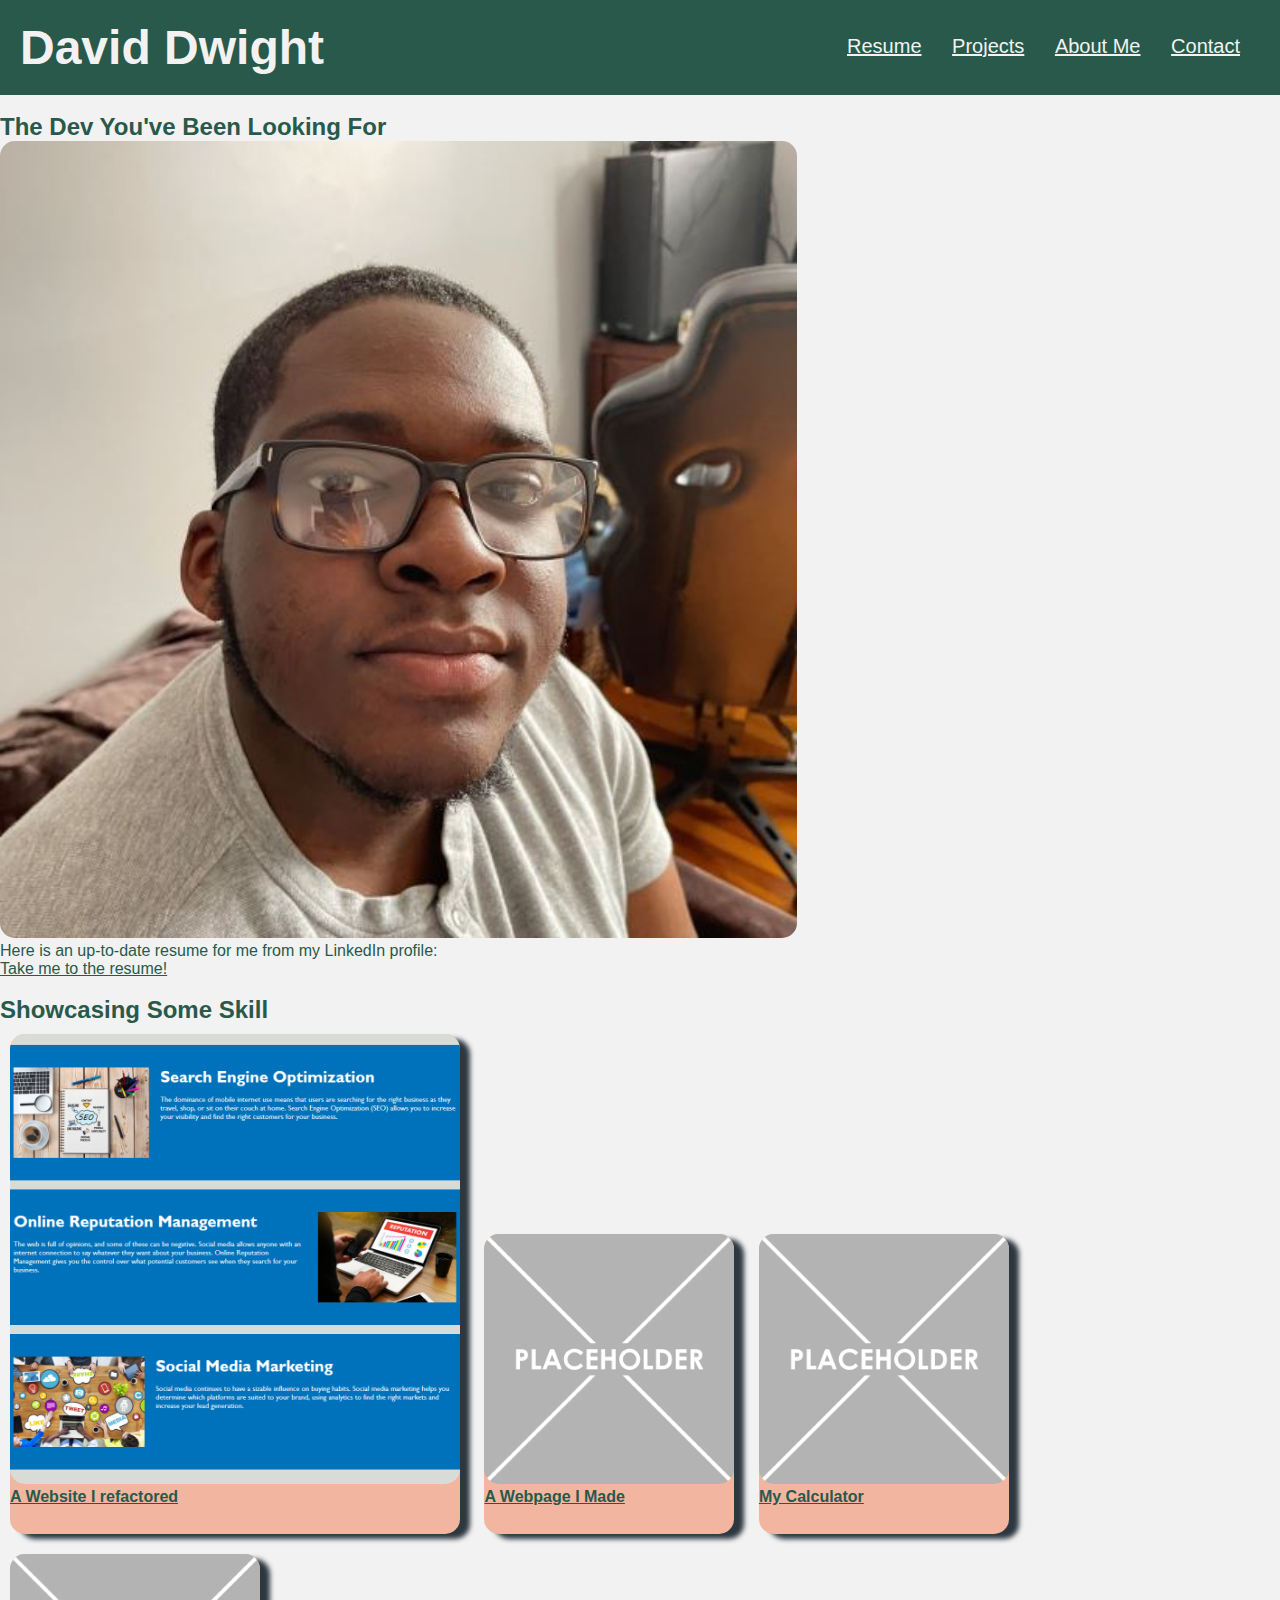
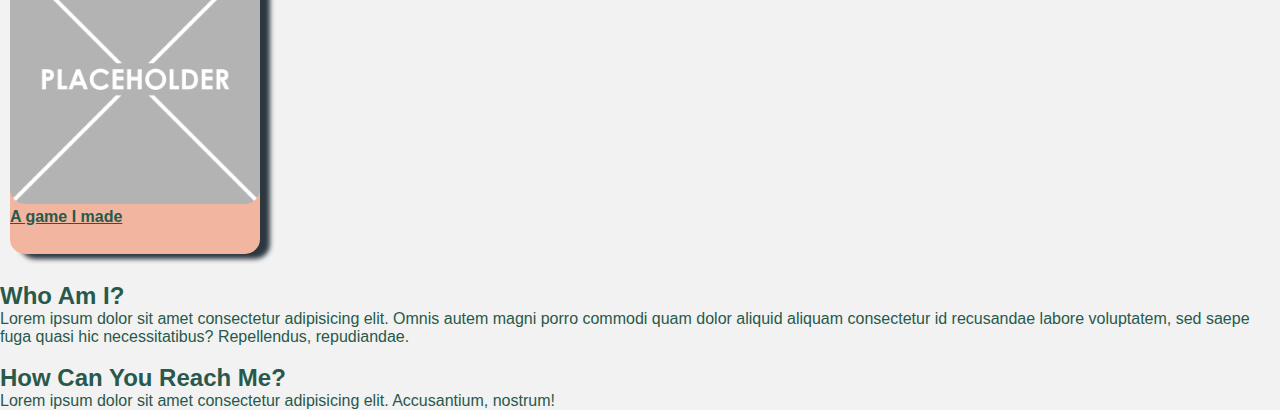
==== index.html @ 9fd12613 "First Commit. includes the initial portfolio website. Expect updates regularly" ====
<!DOCTYPE html>
<html lang="en">
<head>
    <meta charset="UTF-8">
    <meta http-equiv="X-UA-Compatible" content="IE=edge">
    <meta name="viewport" content="width=device-width, initial-scale=1.0">
    <title>David Dwight Portfolio</title>
    <link rel="shortcut icon" type="image/jpg" 
    href="assets/images/Dave-icon.jpg"/>
    <link rel="stylesheet" type="text/css" href="index-style.css"/>
</head>
<body>
    <header>
        <h1>David Dwight</h1>
        <nav>
            <ul class="links">
                <li>
                    <a href="https://my.indeed.com/p/davidd-bp3gw3y" target="_blank">Resume</a>
                </li>
                <li>
                    <a href="#examples">Projects</a>
                </li>
                <li>
                    <a href="#about">About Me</a>
                </li>
                <li>
                    <a href="#contact">Contact</a>
                </li>
            </ul>
        </nav>
    </header>
    <br>
    <aside id="resume">
        <h2>The Dev You've Been Looking For</h2>
        <img src="assets/images/Dave-icon.jpg" alt="a_picture_of_David">
        <p>Here is an up-to-date resume for me from my LinkedIn profile:</p>
        <a href="https://my.indeed.com/p/davidd-bp3gw3y" target="_blank">Take me to the resume!</a>
    </aside>
    <br>
    <section id="examples">
        <h2>Showcasing Some Skill</h2>
        <!-- Eventually I'd like to have all the examples on their own pages and just link to them here -->
        <div class="pathway latest" id="refactor">
            <a href="https://wonderful-poincare-ac36b1.netlify.app/" target="_blank"><img src="assets/images/refactor-icon.png" alt="refactor_project_link"></a>
            <br>
            <a href="https://wonderful-poincare-ac36b1.netlify.app/" target="_blank">A Website I refactored</a>
        </div>
        <div class="pathway" id="jcole">
            <a href="jcole/JCole-website.html" target="_blank"><img src="assets/images/placeholder.png" alt="j.cole_website_link"></a>
            <br>
            <a href="jcole/JCole-website.html" target="_blank">A Webpage I Made</a>
        </div>
        <div class="pathway" id="calculator">
            <a href="calculator/calc.html" target="_blank"><img src="assets/images/placeholder.png" alt="calculator_link"></a>
            <br>
            <a href="calculator/calc.html" target="_blank">My Calculator</a>
        </div>
        <div class="pathway" id="tic-tac-toe">
            <a href="tic-tac-toe/ttt.html" target="_blank"><img src="assets/images/placeholder.png" alt="tic-tac-toe_link"></a>
            <br>
            <a href="tic-tac-toe/ttt.html" target="_blank">A game I made</a>
        </div>
    </section>
    <br>
    <article id="about">
        <h2>Who Am I?</h2>
        <p>
            Lorem ipsum dolor sit amet consectetur adipisicing elit. Omnis autem magni porro commodi quam dolor aliquid aliquam consectetur id recusandae labore voluptatem, sed saepe fuga quasi hic necessitatibus? Repellendus, repudiandae.
        </p>

    </article>
    <br>
    <section id="contact">
        <h2>How Can You Reach Me?</h2>
        <p>Lorem ipsum dolor sit amet consectetur adipisicing elit. Accusantium, nostrum!</p>


    </section>
    <script src="index-javascript.js"></script>
</body>
</html>
---- index-style.css ----
:root{
    --eggshell: #F2F2F2;
    --bluegreen: #28594B;
    --textblue: #2C3740;
    --pastel: #F2B6A0;
    --mossy: #297350;
}

* {
    font-family:-apple-system, BlinkMacSystemFont, 'Segoe UI', Roboto, Oxygen, Ubuntu, Cantarell, 'Open Sans', 'Helvetica Neue', sans-serif;
    padding: 0;
    margin: 0;
    box-sizing: border-box;
    color: var(--bluegreen);
}

body {
    background-color: var(--eggshell);
}

header {
    padding: 20px;
    background-color: var(--bluegreen);
}

header h1 {
    display: inline-block;
    font-size: 48px;
    color: var(--eggshell);
}

header nav {
    padding-top: 15px;
    margin-right: 20px;
    float: right;
    font-size: 20px;
}

header nav ul {
    list-style-type: none;
}

header nav ul li {
    display: inline-block;
    margin-left: 25px;
}

header nav ul li a {
    color:var(--eggshell);
}
.pathway {
    display: inline-block;
    border-radius: 15px;
    height:300px;
    background-color: var(--pastel);
    box-shadow: 10px 5px 5px var(--textblue);
    margin :10px; 
}

.latest {
   height: 500px;
   width: 450px; 
}


.pathway *{
    font-weight: bold;
}
.pathway img {
    border-radius: 15px;
    height: 250px;
}

.latest img{
    height: 450px;
}

#resume img{
    display:inline-block;
    width:797px;
    border-radius: 15px;
    /* margin: 5px solid var(--mossy); */
}


@media screen and (max-width: 797px) {
    
    header{
        height: 210px;
    }
    header h1{
        display: flex;
        justify-content: center;
    }
    header nav{
        float: left;
        padding: 5px 0 5px 35%;
    }
    
    header nav ul li{
        display: flex;
        justify-content: center;
    }
    #resume img {
    width:100%;
}
  }
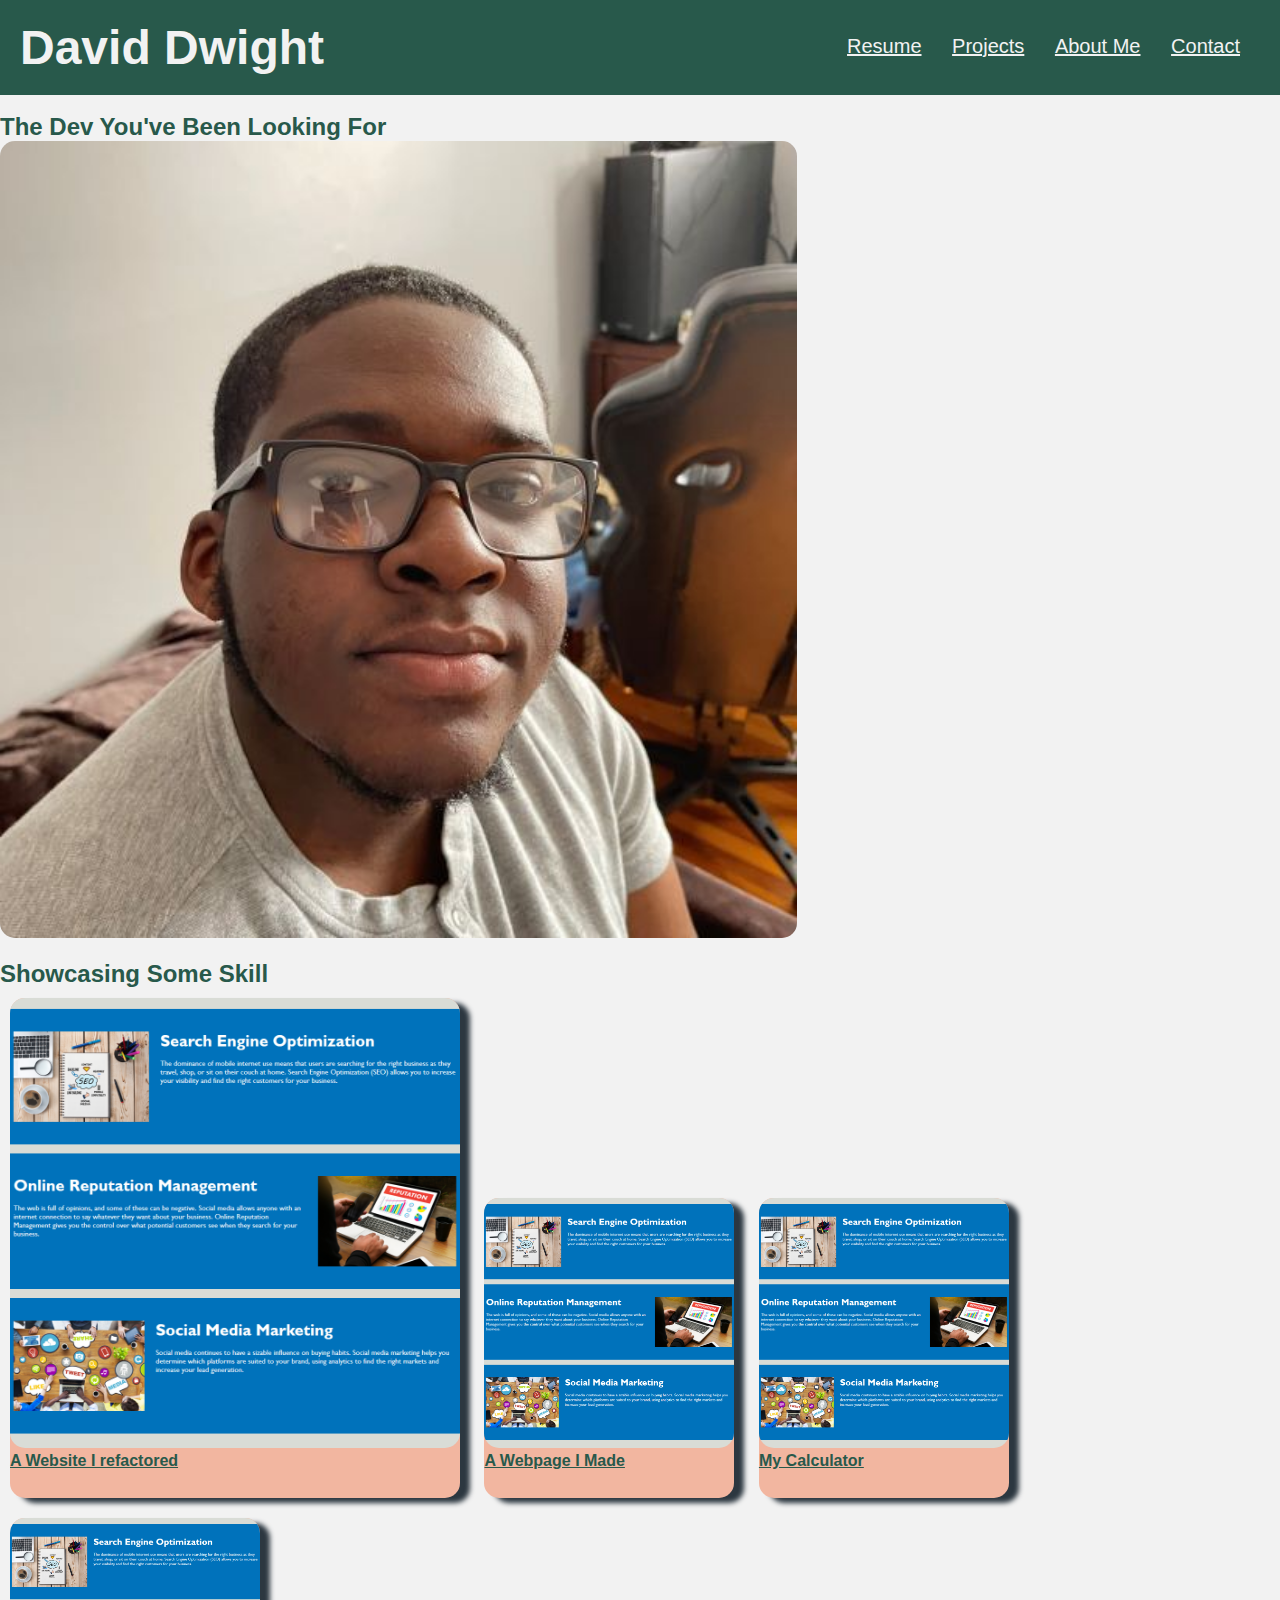
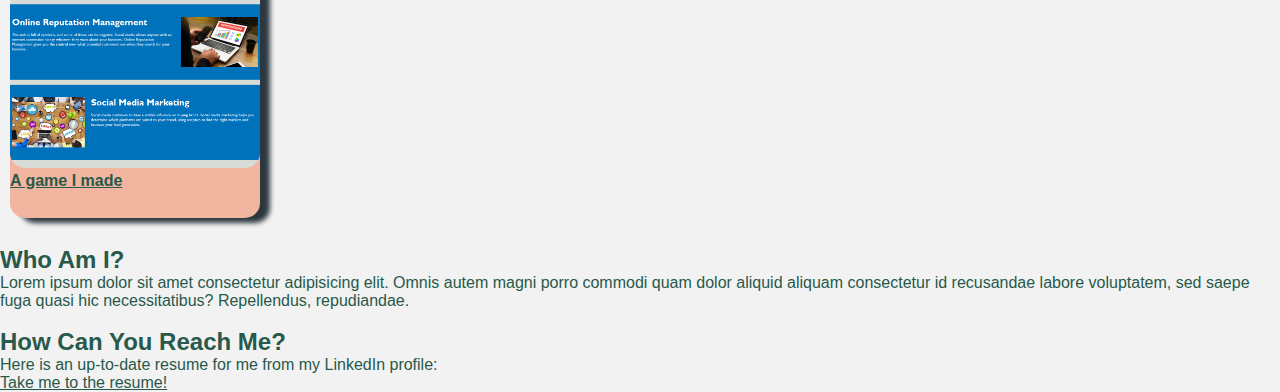
==== commit 14ef75f5: "swapped out the resume link to be in the Contact Me section. removed placeholder images for ones tha" ====
--- a/index.html
+++ b/index.html
@@ -33,8 +33,6 @@
     <aside id="resume">
         <h2>The Dev You've Been Looking For</h2>
         <img src="assets/images/Dave-icon.jpg" alt="a_picture_of_David">
-        <p>Here is an up-to-date resume for me from my LinkedIn profile:</p>
-        <a href="https://my.indeed.com/p/davidd-bp3gw3y" target="_blank">Take me to the resume!</a>
     </aside>
     <br>
     <section id="examples">
@@ -46,17 +44,17 @@
             <a href="https://wonderful-poincare-ac36b1.netlify.app/" target="_blank">A Website I refactored</a>
         </div>
         <div class="pathway" id="jcole">
-            <a href="jcole/JCole-website.html" target="_blank"><img src="assets/images/placeholder.png" alt="j.cole_website_link"></a>
+            <a href="jcole/JCole-website.html" target="_blank"><img src="assets/images/refactor-icon.png" alt="j.cole_website_link"></a>
             <br>
             <a href="jcole/JCole-website.html" target="_blank">A Webpage I Made</a>
         </div>
         <div class="pathway" id="calculator">
-            <a href="calculator/calc.html" target="_blank"><img src="assets/images/placeholder.png" alt="calculator_link"></a>
+            <a href="calculator/calc.html" target="_blank"><img src="assets/images/refactor-icon.png" alt="calculator_link"></a>
             <br>
             <a href="calculator/calc.html" target="_blank">My Calculator</a>
         </div>
         <div class="pathway" id="tic-tac-toe">
-            <a href="tic-tac-toe/ttt.html" target="_blank"><img src="assets/images/placeholder.png" alt="tic-tac-toe_link"></a>
+            <a href="tic-tac-toe/ttt.html" target="_blank"><img src="assets/images/refactor-icon.png" alt="tic-tac-toe_link"></a>
             <br>
             <a href="tic-tac-toe/ttt.html" target="_blank">A game I made</a>
         </div>
@@ -72,7 +70,8 @@
     <br>
     <section id="contact">
         <h2>How Can You Reach Me?</h2>
-        <p>Lorem ipsum dolor sit amet consectetur adipisicing elit. Accusantium, nostrum!</p>
+        <p>Here is an up-to-date resume for me from my LinkedIn profile:</p>
+        <a href="https://my.indeed.com/p/davidd-bp3gw3y" target="_blank">Take me to the resume!</a>
 
 
     </section>
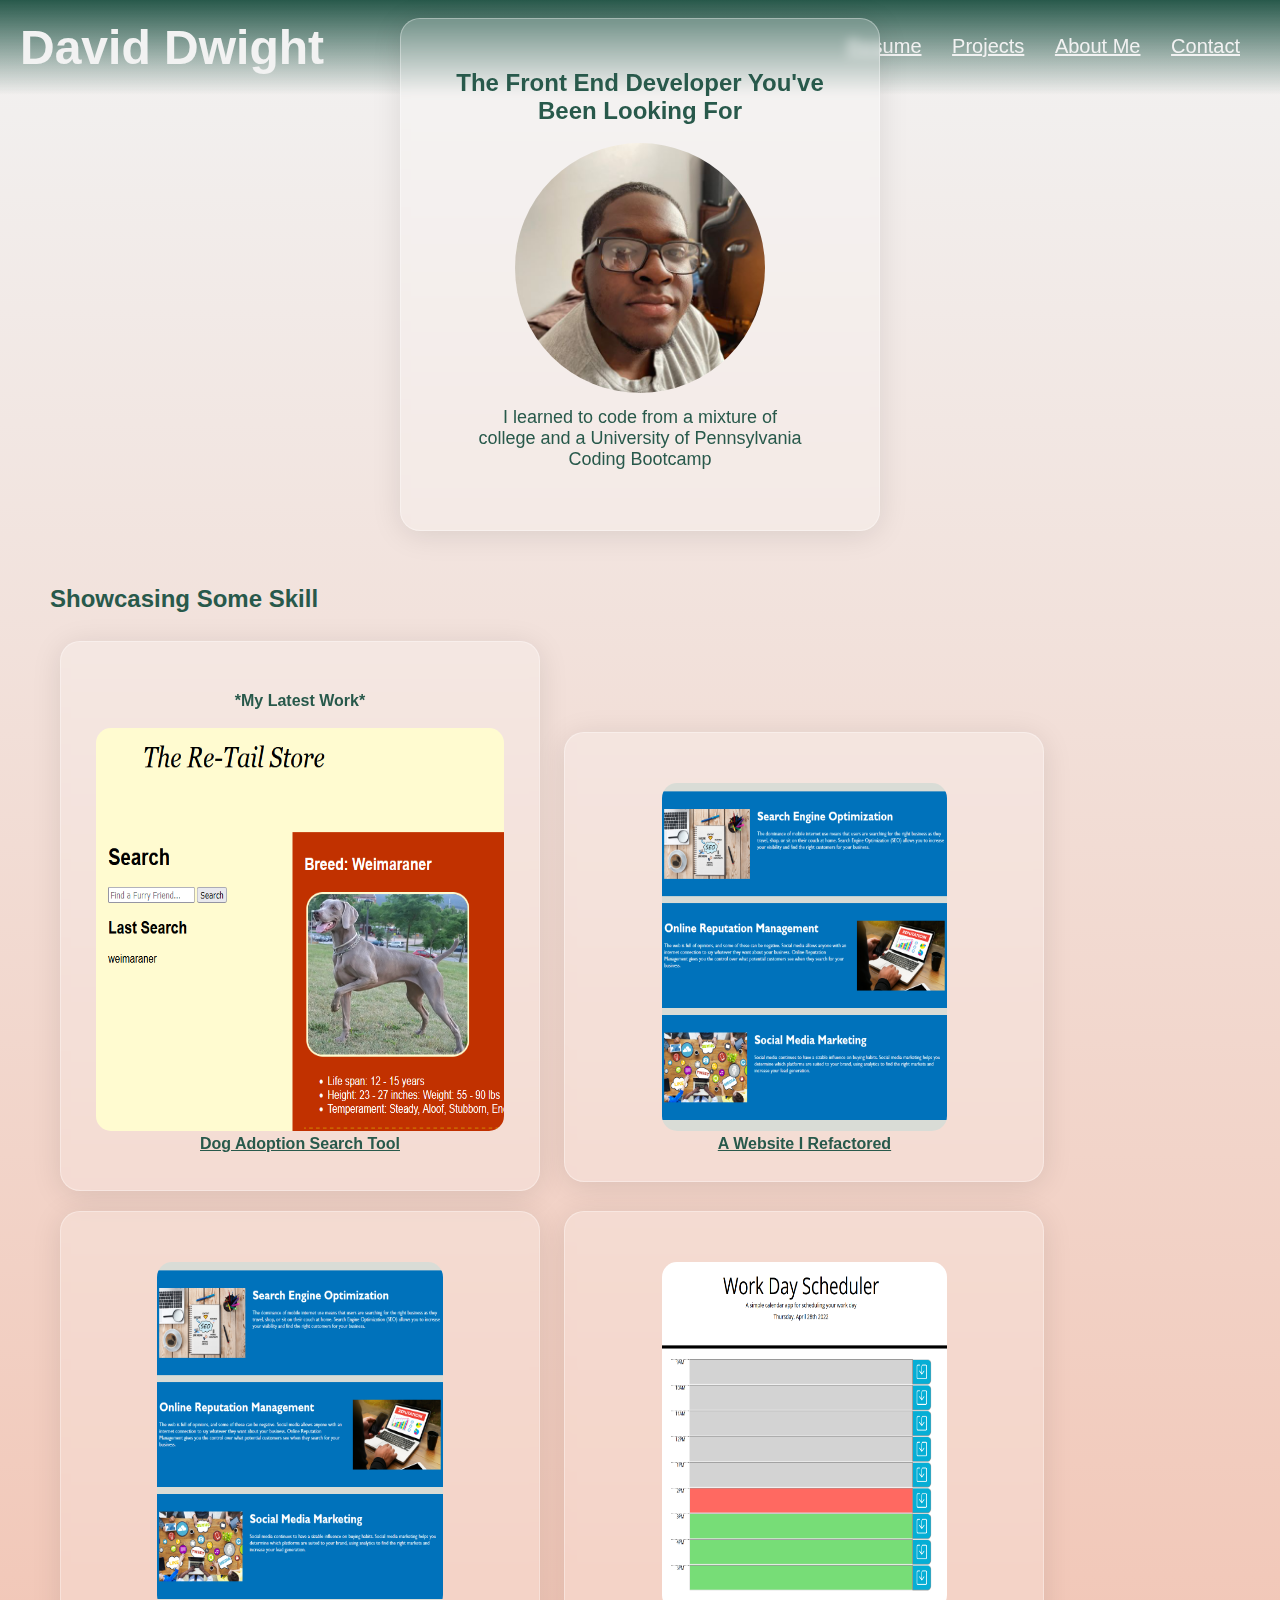
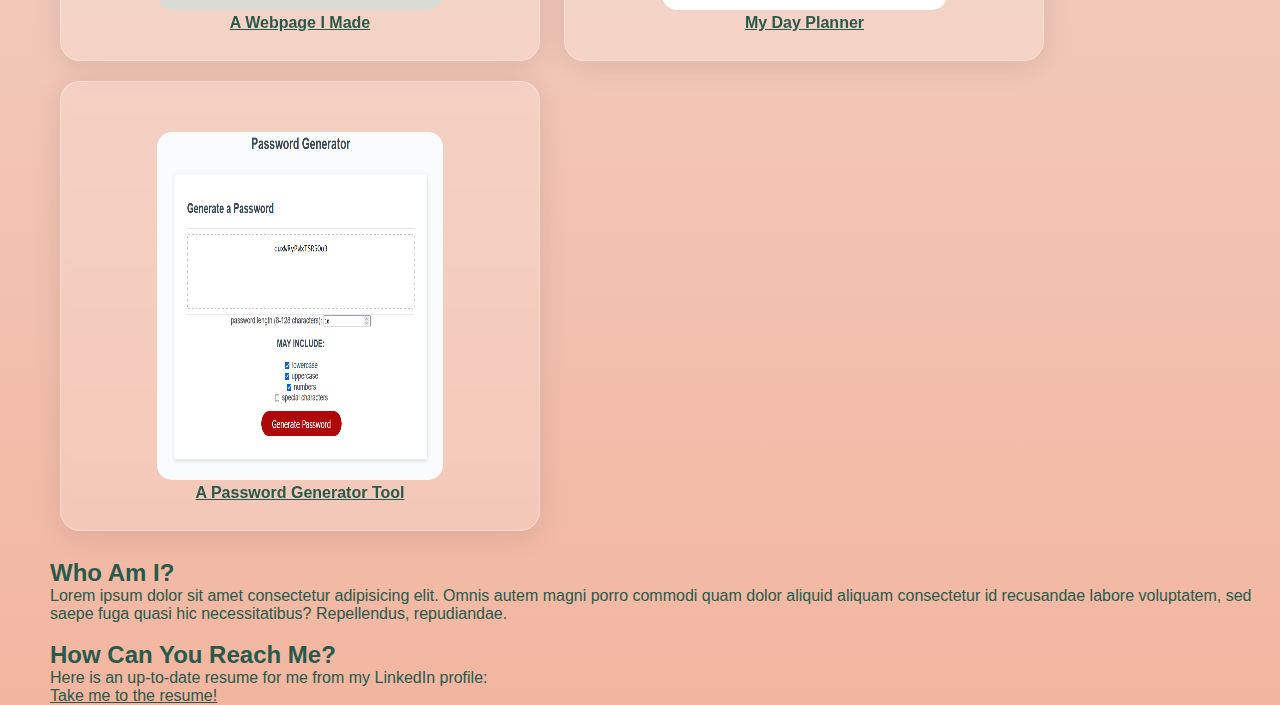
==== commit fd3722f0: "Styled the page, added screenshots to projects and replaced placeholder projects" ====
--- a/index.html
+++ b/index.html
@@ -1,15 +1,17 @@
 <!DOCTYPE html>
 <html lang="en">
+
 <head>
     <meta charset="UTF-8">
     <meta http-equiv="X-UA-Compatible" content="IE=edge">
     <meta name="viewport" content="width=device-width, initial-scale=1.0">
     <title>David Dwight Portfolio</title>
-    <link rel="shortcut icon" type="image/jpg" 
-    href="assets/images/Dave-icon.jpg"/>
-    <link rel="stylesheet" type="text/css" href="index-style.css"/>
+    <link rel="shortcut icon" type="image/jpg" href="assets/images/Dave-icon.jpg" />
+    <link rel="stylesheet" type="text/css" href="index-style.css" />
 </head>
+
 <body>
+
     <header>
         <h1>David Dwight</h1>
         <nav>
@@ -29,41 +31,67 @@
             </ul>
         </nav>
     </header>
+
+    <br id="top-spacer">
+
+    <section class="container" id="resume">
+        <div class="card">
+            <h2>The Front End Developer You've Been Looking For</h2>
+            <br>
+            <img src="assets/images/Dave-icon.jpg" alt="a_picture_of_David">
+            <br>
+            <p>I learned to code from a mixture of college and a University of Pennsylvania Coding Bootcamp</p>
+        </div>
+
+    </section>
+
     <br>
-    <aside id="resume">
-        <h2>The Dev You've Been Looking For</h2>
-        <img src="assets/images/Dave-icon.jpg" alt="a_picture_of_David">
-    </aside>
     <br>
+    <br>
+    
     <section id="examples">
         <h2>Showcasing Some Skill</h2>
-        <!-- Eventually I'd like to have all the examples on their own pages and just link to them here -->
-        <div class="pathway latest" id="refactor">
-            <a href="https://wonderful-poincare-ac36b1.netlify.app/" target="_blank"><img src="assets/images/refactor-icon.png" alt="refactor_project_link"></a>
+        <br>
+        <div class="pathway latest card" id="retail">
+            <p>*My Latest Work*</p>
             <br>
-            <a href="https://wonderful-poincare-ac36b1.netlify.app/" target="_blank">A Website I refactored</a>
+            <a href="https://davedw.github.io/dog-breed-finder/" target="_blank"><img
+                    src="assets/images/dog-adoption-icon.png" alt="dog_adoption_link"></a>
+            <br>
+            <a href="https://davedw.github.io/dog-breed-finder/" target="_blank">Dog Adoption Search Tool</a>
         </div>
-        <div class="pathway" id="jcole">
-            <a href="jcole/JCole-website.html" target="_blank"><img src="assets/images/refactor-icon.png" alt="j.cole_website_link"></a>
+        <div class="pathway card" id="refactor">
+            <a href="https://wonderful-poincare-ac36b1.netlify.app/" target="_blank"><img
+                    src="assets/images/refactor-icon.png" alt="refactor_link"></a>
+            <br>
+            <a href="https://wonderful-poincare-ac36b1.netlify.app/" target="_blank">A Website I Refactored</a>
+        </div>
+        <div class="pathway card" id="jcole">
+            <a href="jcole/JCole-website.html" target="_blank"><img src="assets/images/refactor-icon.png"
+                    alt="j.cole_website_link"></a>
             <br>
             <a href="jcole/JCole-website.html" target="_blank">A Webpage I Made</a>
         </div>
-        <div class="pathway" id="calculator">
-            <a href="calculator/calc.html" target="_blank"><img src="assets/images/refactor-icon.png" alt="calculator_link"></a>
+        <div class="pathway card" id="planner">
+            <a href="https://davedw.github.io/Dwight_Day_Planner/" target="_blank"><img
+                    src="assets/images/day-planner-icon.png" alt="planner_link"></a>
             <br>
-            <a href="calculator/calc.html" target="_blank">My Calculator</a>
+            <a href="https://davedw.github.io/Dwight_Day_Planner/" target="_blank">My Day Planner</a>
         </div>
-        <div class="pathway" id="tic-tac-toe">
-            <a href="tic-tac-toe/ttt.html" target="_blank"><img src="assets/images/refactor-icon.png" alt="tic-tac-toe_link"></a>
+        <div class="pathway card" id="password">
+            <a href="https://davedw.github.io/Dwight_Password_Generator/" target="_blank"><img
+                    src="assets/images/pass-gen-icon.png" alt="passwords_link"></a>
             <br>
-            <a href="tic-tac-toe/ttt.html" target="_blank">A game I made</a>
+            <a href="https://davedw.github.io/Dwight_Password_Generator/" target="_blank">A Password Generator Tool</a>
         </div>
     </section>
     <br>
     <article id="about">
         <h2>Who Am I?</h2>
         <p>
-            Lorem ipsum dolor sit amet consectetur adipisicing elit. Omnis autem magni porro commodi quam dolor aliquid aliquam consectetur id recusandae labore voluptatem, sed saepe fuga quasi hic necessitatibus? Repellendus, repudiandae.
+            Lorem ipsum dolor sit amet consectetur adipisicing elit. Omnis autem magni porro commodi quam dolor aliquid
+            aliquam consectetur id recusandae labore voluptatem, sed saepe fuga quasi hic necessitatibus? Repellendus,
+            repudiandae.
         </p>
 
     </article>
@@ -77,4 +105,5 @@
     </section>
     <script src="index-javascript.js"></script>
 </body>
+
 </html>--- a/index-style.css
+++ b/index-style.css
@@ -1,5 +1,5 @@
 :root{
-    --eggshell: #F2F2F2;
+    --eggshell: #f2f2f2;
     --bluegreen: #28594B;
     --textblue: #2C3740;
     --pastel: #F2B6A0;
@@ -15,12 +15,17 @@
 }
 
 body {
-    background-color: var(--eggshell);
+    /* height: 100vh; */
+    background-color: black;
+    background: linear-gradient(0deg, var(--pastel), var(--eggshell));
+
 }
 
 header {
+    width: 100vw;
     padding: 20px;
-    background-color: var(--bluegreen);
+    /* background-color: var(--bluegreen); */
+    background: linear-gradient(180deg, var(--bluegreen), transparent);
 }
 
 header h1 {
@@ -48,41 +53,83 @@
 header nav ul li a {
     color:var(--eggshell);
 }
+
+.container {
+    display: flex;
+    align-items: center;
+    justify-content: center;
+}
+
 .pathway {
     display: inline-block;
-    border-radius: 15px;
-    height:300px;
-    background-color: var(--pastel);
+    /* border-radius: 15px; */
+    height:450px;
+    /* background-color: var(--pastel); */
     box-shadow: 10px 5px 5px var(--textblue);
     margin :10px; 
 }
 
-.latest {
-   height: 500px;
-   width: 450px; 
+.card {
+    width: 90%;
+    max-width: 480px;
+    color: #fff;
+    text-align: center;
+    padding:50px 35px;
+    border: 1px solid #ffffff55;
+    border-radius: 20px;
+    background: #ffffff33;
+    box-shadow: 0 4px 30px #0000001a;
+    backdrop-filter: blur(5px);
+
 }
 
+.latest {
+   height: 550px;
+   width: 480px; 
+}
+
+#examples, #about, #contact {
+    padding-left: 50px;
+}
 
 .pathway *{
     font-weight: bold;
 }
+
 .pathway img {
     border-radius: 15px;
-    height: 250px;
+    height: 100%;
+    width: 70%;
 }
 
 .latest img{
-    height: 450px;
+    height: 90%;
+    width: 100%;
 }
+
 
 #resume img{
     display:inline-block;
-    width:797px;
-    border-radius: 15px;
+    width:250px;
+    border-radius: 180px;
     /* margin: 5px solid var(--mossy); */
 }
 
+#resume p {
+    font-size: 18px;
+    margin:10px auto;
+    max-width: 330px;
+}
 
+@media screen and (min-width:798px) {
+    header {
+        position: fixed;
+    }
+    #top-spacer {
+        line-height: 150px;
+    }
+    
+}
 @media screen and (max-width: 797px) {
     
     header{
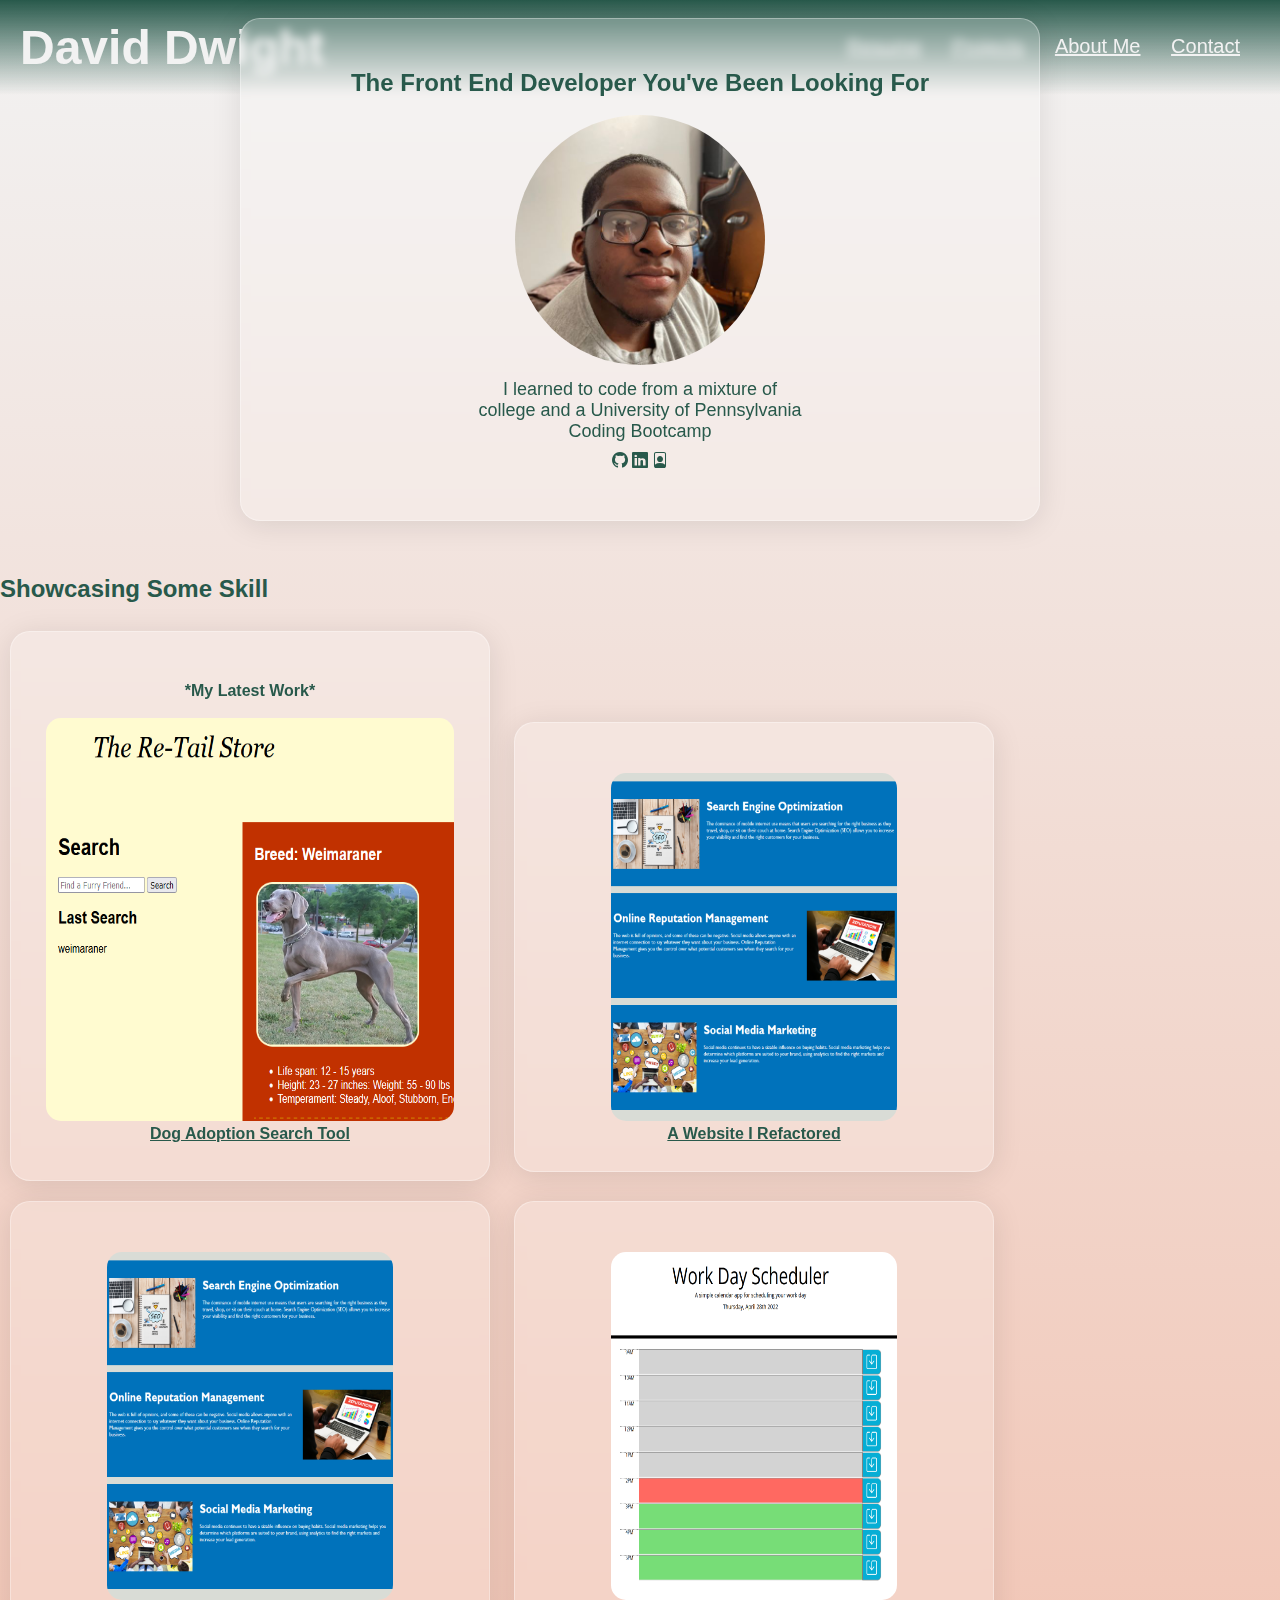
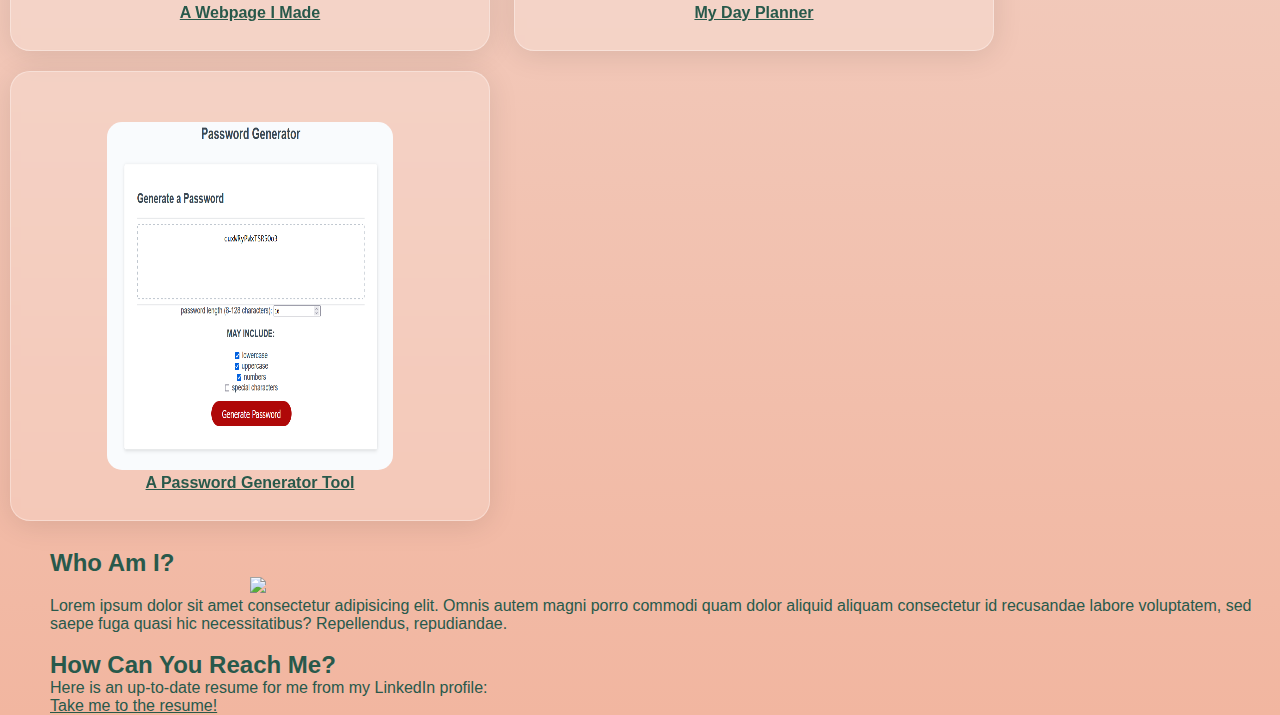
==== commit 4d21ba95: "Updated the look and feel, added the latest project" ====
--- a/index.html
+++ b/index.html
@@ -6,6 +6,7 @@
     <meta http-equiv="X-UA-Compatible" content="IE=edge">
     <meta name="viewport" content="width=device-width, initial-scale=1.0">
     <title>David Dwight Portfolio</title>
+    <link rel="stylesheet" href="https://cdn.jsdelivr.net/npm/bootstrap-icons@1.8.1/font/bootstrap-icons.css">
     <link rel="shortcut icon" type="image/jpg" href="assets/images/Dave-icon.jpg" />
     <link rel="stylesheet" type="text/css" href="index-style.css" />
 </head>
@@ -35,12 +36,15 @@
     <br id="top-spacer">
 
     <section class="container" id="resume">
-        <div class="card">
+        <div class="card" data-tilt>
             <h2>The Front End Developer You've Been Looking For</h2>
             <br>
             <img src="assets/images/Dave-icon.jpg" alt="a_picture_of_David">
             <br>
             <p>I learned to code from a mixture of college and a University of Pennsylvania Coding Bootcamp</p>
+            <a href="https://github.com/DaveDw" target="_blank"><i class="bi bi-github"></i></a>
+            <a href="https://www.linkedin.com/in/david-dwight-0b7566230/" target="_blank"><i class="bi bi-linkedin"></i></a>
+            <a href="assets/images/Resume-David-Dwight-2.pdf" target="_blank"><i class="bi bi-file-person"></i></a>
         </div>
 
     </section>
@@ -48,46 +52,50 @@
     <br>
     <br>
     <br>
-    
-    <section id="examples">
-        <h2>Showcasing Some Skill</h2>
-        <br>
-        <div class="pathway latest card" id="retail">
-            <p>*My Latest Work*</p>
-            <br>
-            <a href="https://davedw.github.io/dog-breed-finder/" target="_blank"><img
-                    src="assets/images/dog-adoption-icon.png" alt="dog_adoption_link"></a>
-            <br>
-            <a href="https://davedw.github.io/dog-breed-finder/" target="_blank">Dog Adoption Search Tool</a>
-        </div>
-        <div class="pathway card" id="refactor">
-            <a href="https://wonderful-poincare-ac36b1.netlify.app/" target="_blank"><img
-                    src="assets/images/refactor-icon.png" alt="refactor_link"></a>
-            <br>
-            <a href="https://wonderful-poincare-ac36b1.netlify.app/" target="_blank">A Website I Refactored</a>
-        </div>
-        <div class="pathway card" id="jcole">
-            <a href="jcole/JCole-website.html" target="_blank"><img src="assets/images/refactor-icon.png"
-                    alt="j.cole_website_link"></a>
-            <br>
-            <a href="jcole/JCole-website.html" target="_blank">A Webpage I Made</a>
-        </div>
-        <div class="pathway card" id="planner">
-            <a href="https://davedw.github.io/Dwight_Day_Planner/" target="_blank"><img
-                    src="assets/images/day-planner-icon.png" alt="planner_link"></a>
-            <br>
-            <a href="https://davedw.github.io/Dwight_Day_Planner/" target="_blank">My Day Planner</a>
-        </div>
-        <div class="pathway card" id="password">
-            <a href="https://davedw.github.io/Dwight_Password_Generator/" target="_blank"><img
-                    src="assets/images/pass-gen-icon.png" alt="passwords_link"></a>
-            <br>
-            <a href="https://davedw.github.io/Dwight_Password_Generator/" target="_blank">A Password Generator Tool</a>
-        </div>
-    </section>
+
+    <h2>Showcasing Some Skill</h2>
+    <br>
+    <div class="flex" >
+        <section id="examples">
+            <div class="pathway latest card" id="retail" data-tilt>
+                <p>*My Latest Work*</p>
+                <br>
+                <a href="https://davedw.github.io/dog-breed-finder/" target="_blank"><img
+                        src="assets/images/dog-adoption-icon.png" alt="dog_adoption_link"></a>
+                <br>
+                <a href="https://davedw.github.io/dog-breed-finder/" target="_blank">Dog Adoption Search Tool</a>
+            </div>
+            <div class="pathway card" id="refactor" data-tilt>
+                <a href="https://wonderful-poincare-ac36b1.netlify.app/" target="_blank"><img
+                        src="assets/images/refactor-icon.png" alt="refactor_link"></a>
+                <br>
+                <a href="https://wonderful-poincare-ac36b1.netlify.app/" target="_blank">A Website I Refactored</a>
+            </div>
+            <div class="pathway card" id="jcole" data-tilt>
+                <a href="jcole/JCole-website.html" target="_blank"><img src="assets/images/refactor-icon.png"
+                        alt="j.cole_website_link"></a>
+                <br>
+                <a href="jcole/JCole-website.html" target="_blank">A Webpage I Made</a>
+            </div>
+            <div class="pathway card" id="planner" data-tilt>
+                <a href="https://davedw.github.io/Dwight_Day_Planner/" target="_blank"><img
+                        src="assets/images/day-planner-icon.png" alt="planner_link"></a>
+                <br>
+                <a href="https://davedw.github.io/Dwight_Day_Planner/" target="_blank">My Day Planner</a>
+            </div>
+            <div class="pathway card" id="password" data-tilt>
+                <a href="https://davedw.github.io/Dwight_Password_Generator/" target="_blank"><img
+                        src="assets/images/pass-gen-icon.png" alt="passwords_link"></a>
+                <br>
+                <a href="https://davedw.github.io/Dwight_Password_Generator/" target="_blank">A Password Generator
+                    Tool</a>
+            </div>
+        </section>
+    </div>
     <br>
     <article id="about">
         <h2>Who Am I?</h2>
+        <img src="assets/images/resume.png">
         <p>
             Lorem ipsum dolor sit amet consectetur adipisicing elit. Omnis autem magni porro commodi quam dolor aliquid
             aliquam consectetur id recusandae labore voluptatem, sed saepe fuga quasi hic necessitatibus? Repellendus,
@@ -103,7 +111,7 @@
 
 
     </section>
-    <script src="index-javascript.js"></script>
+    <script src="vanilla-tilt.js"></script>
 </body>
 
 </html>--- a/index-style.css
+++ b/index-style.css
@@ -88,9 +88,6 @@
    width: 480px; 
 }
 
-#examples, #about, #contact {
-    padding-left: 50px;
-}
 
 .pathway *{
     font-weight: bold;
@@ -107,6 +104,29 @@
     width: 100%;
 }
 
+.flex {
+    display: flex;
+    justify-content: center;
+}
+
+.examples {
+    display: grid 2;
+    
+}
+
+.examples, #about, #contact {
+    padding-left: 50px;
+}
+
+#about img {
+    padding-left: 200px;
+    width:1500px;
+    
+}
+
+#resume .card {
+    max-width:800px;
+}
 
 #resume img{
     display:inline-block;
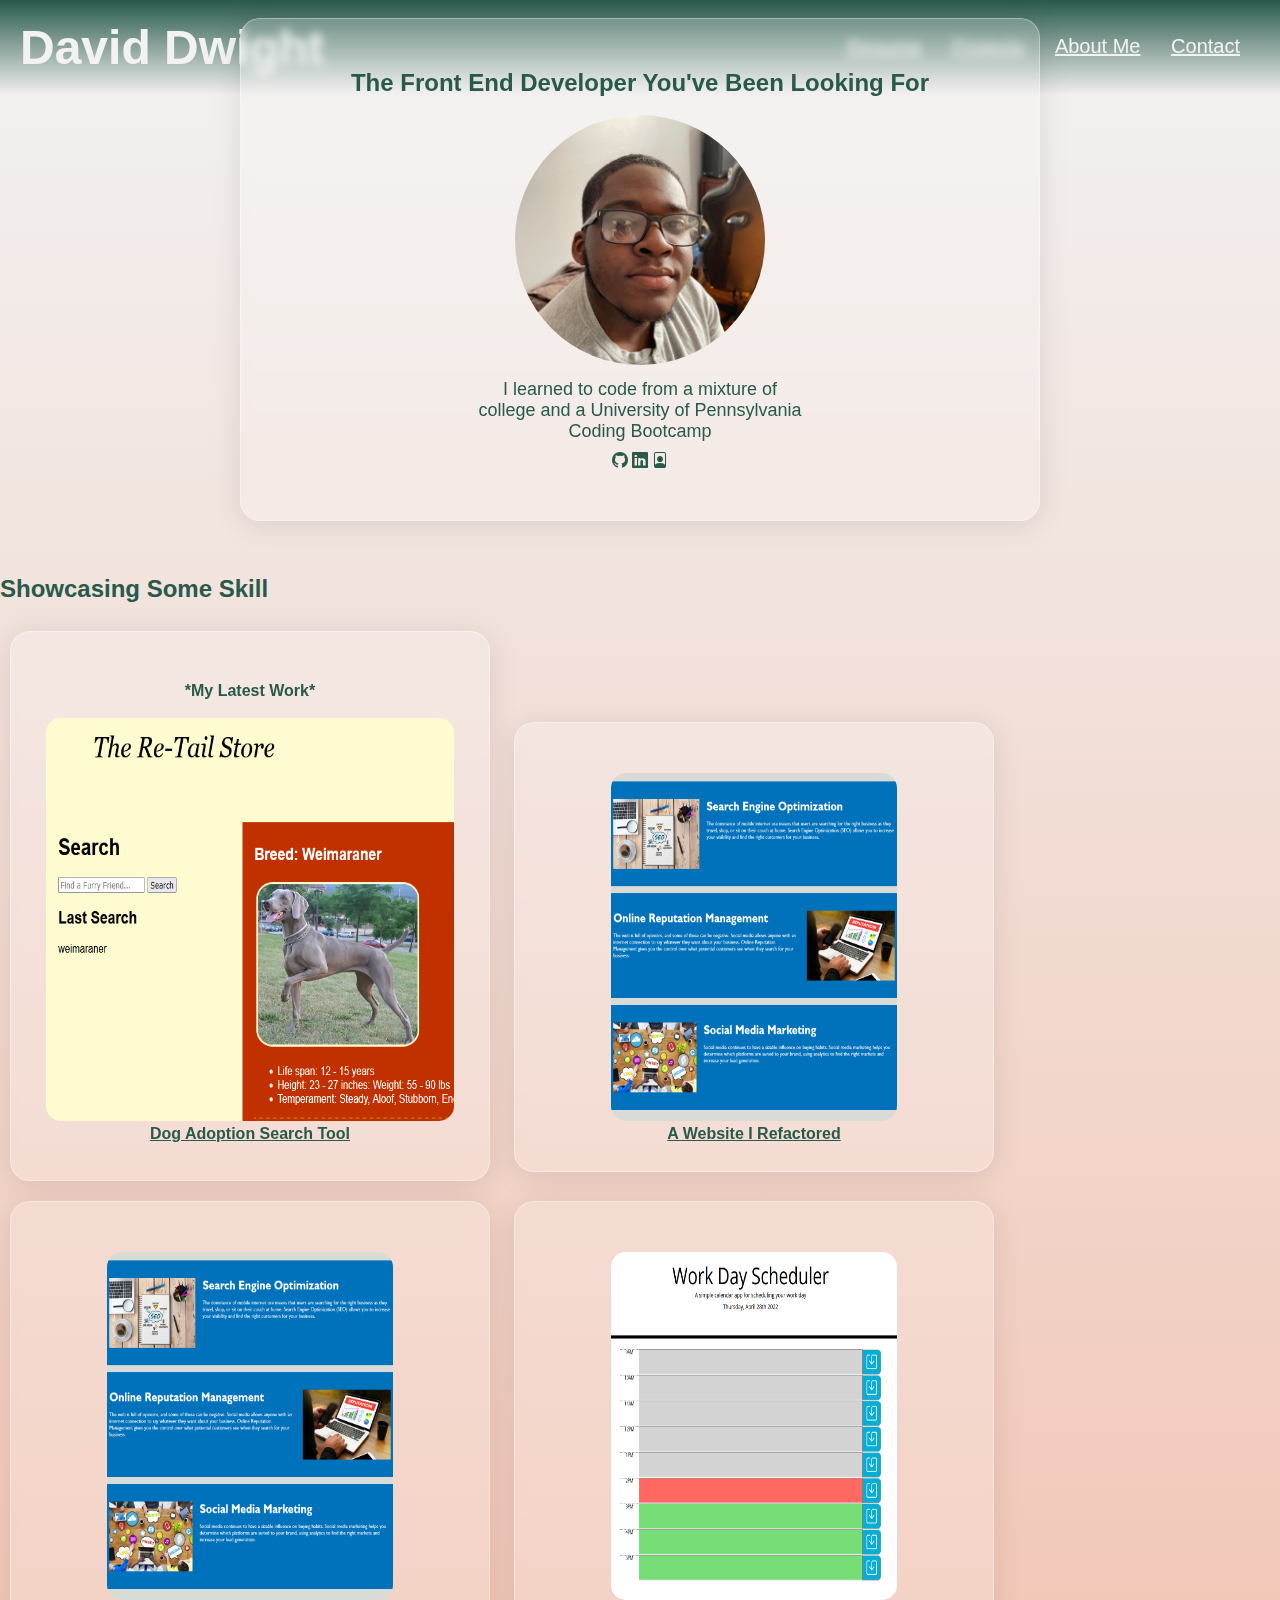
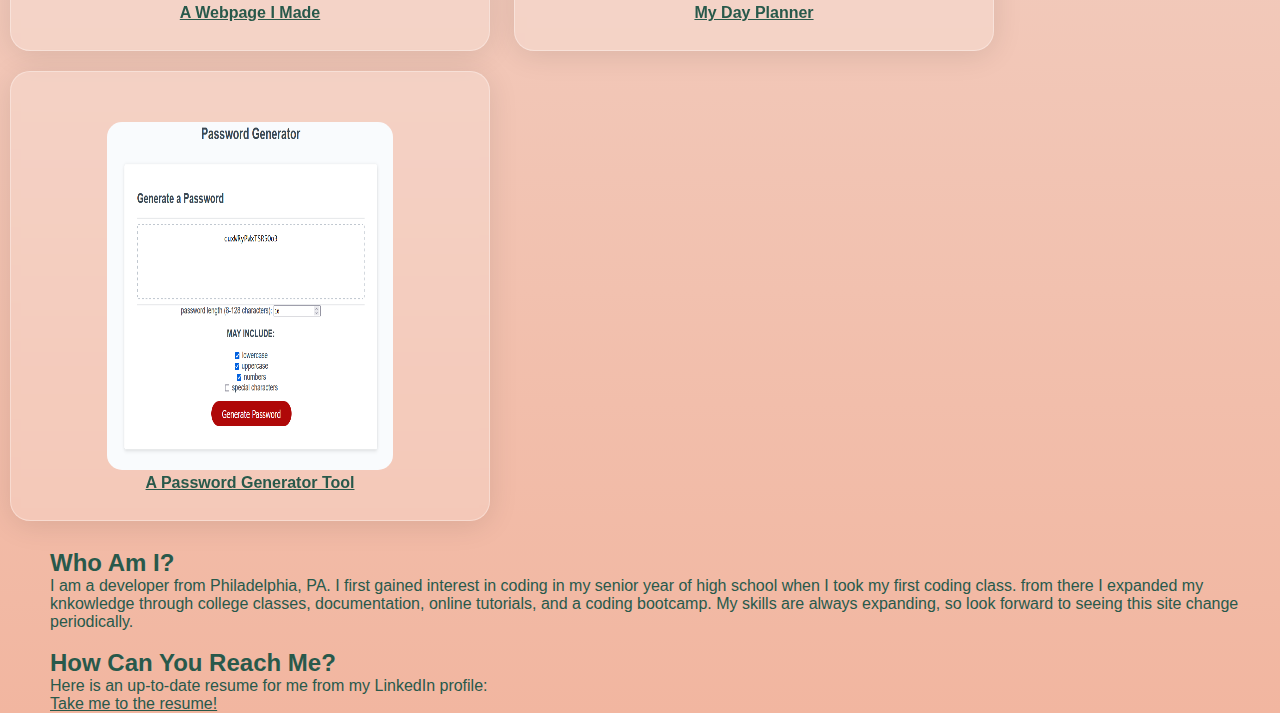
==== commit 98044e41: "removed the lorem ipsum in the about section" ====
--- a/index.html
+++ b/index.html
@@ -53,7 +53,7 @@
     <br>
     <br>
 
-    <h2>Showcasing Some Skill</h2>
+    <h2 id="showcase">Showcasing Some Skill</h2>
     <br>
     <div class="flex" >
         <section id="examples">
@@ -95,11 +95,8 @@
     <br>
     <article id="about">
         <h2>Who Am I?</h2>
-        <img src="assets/images/resume.png">
         <p>
-            Lorem ipsum dolor sit amet consectetur adipisicing elit. Omnis autem magni porro commodi quam dolor aliquid
-            aliquam consectetur id recusandae labore voluptatem, sed saepe fuga quasi hic necessitatibus? Repellendus,
-            repudiandae.
+            I am a developer from Philadelphia, PA. I first gained interest in coding in my senior year of high school when I took my first coding class. from there I expanded my knkowledge through college classes, documentation, online tutorials, and a coding bootcamp. My skills are always expanding, so look forward to seeing this site change periodically.
         </p>
 
     </article>
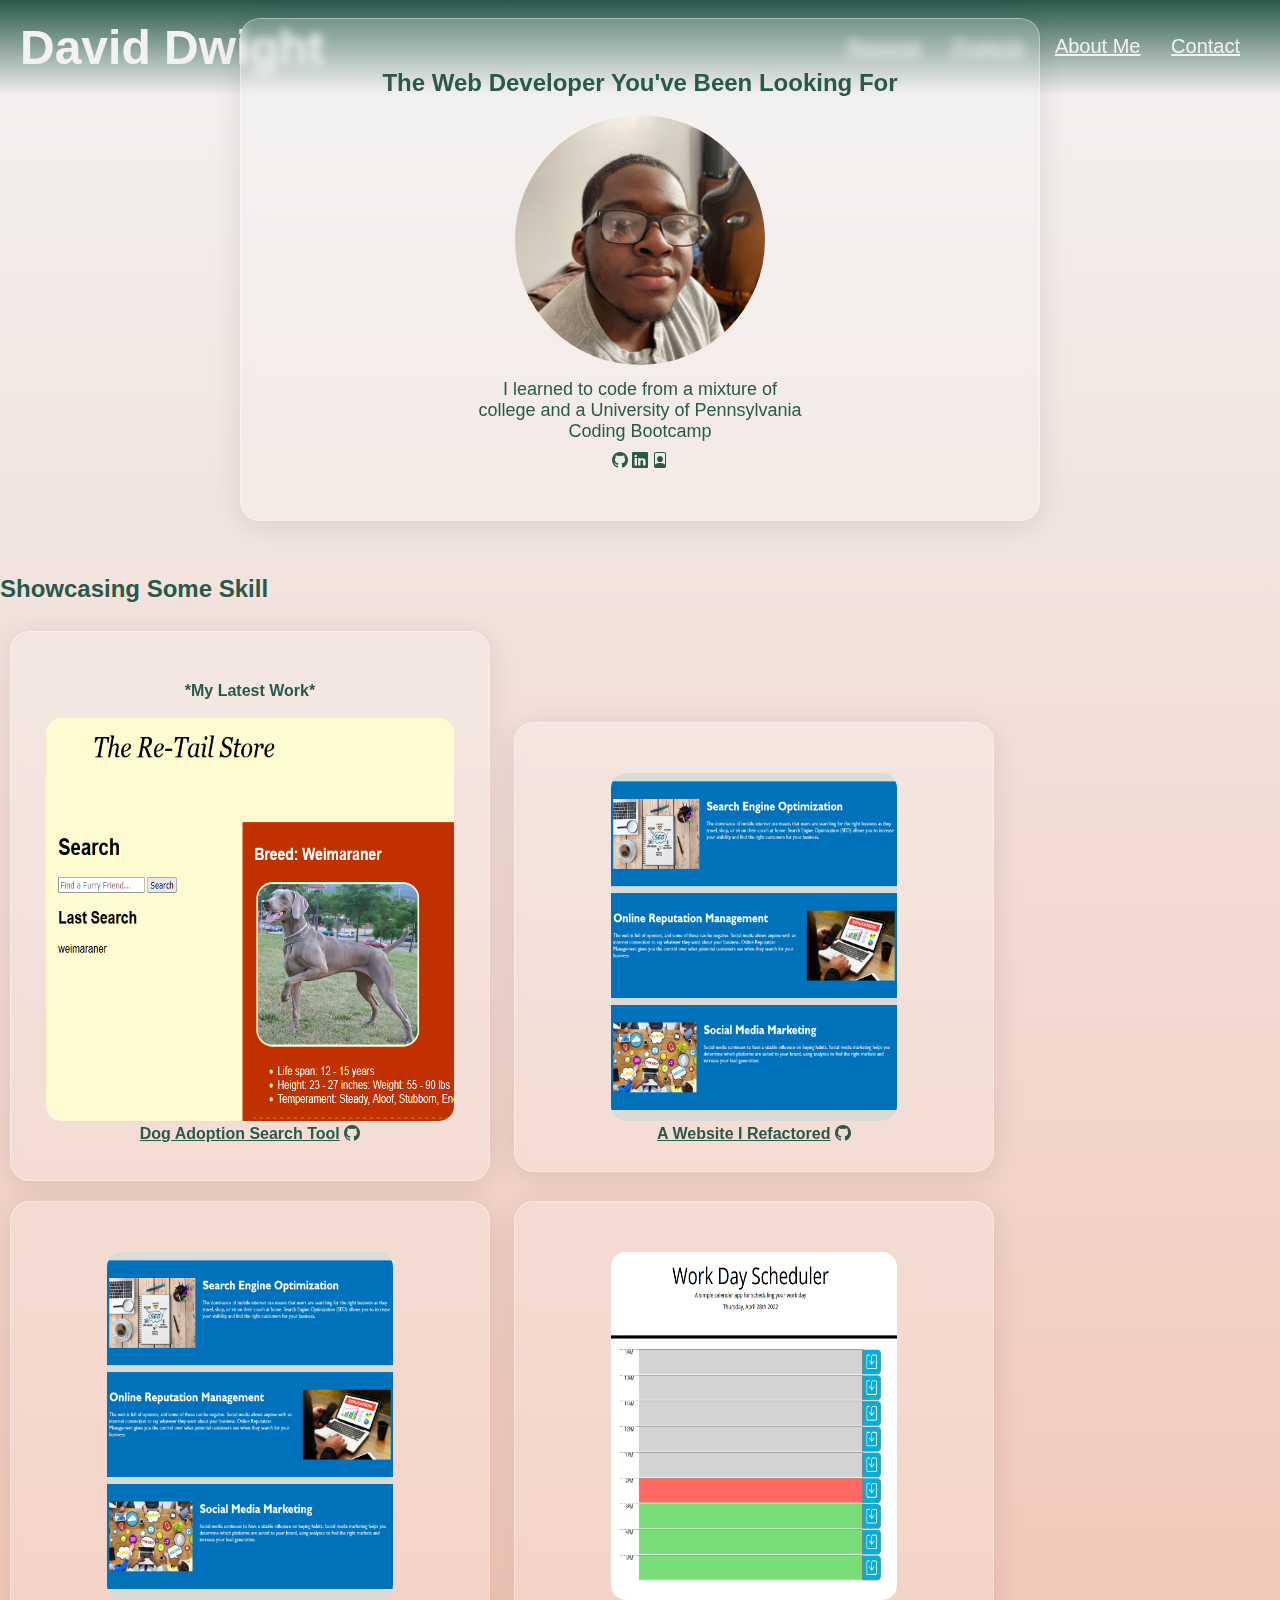
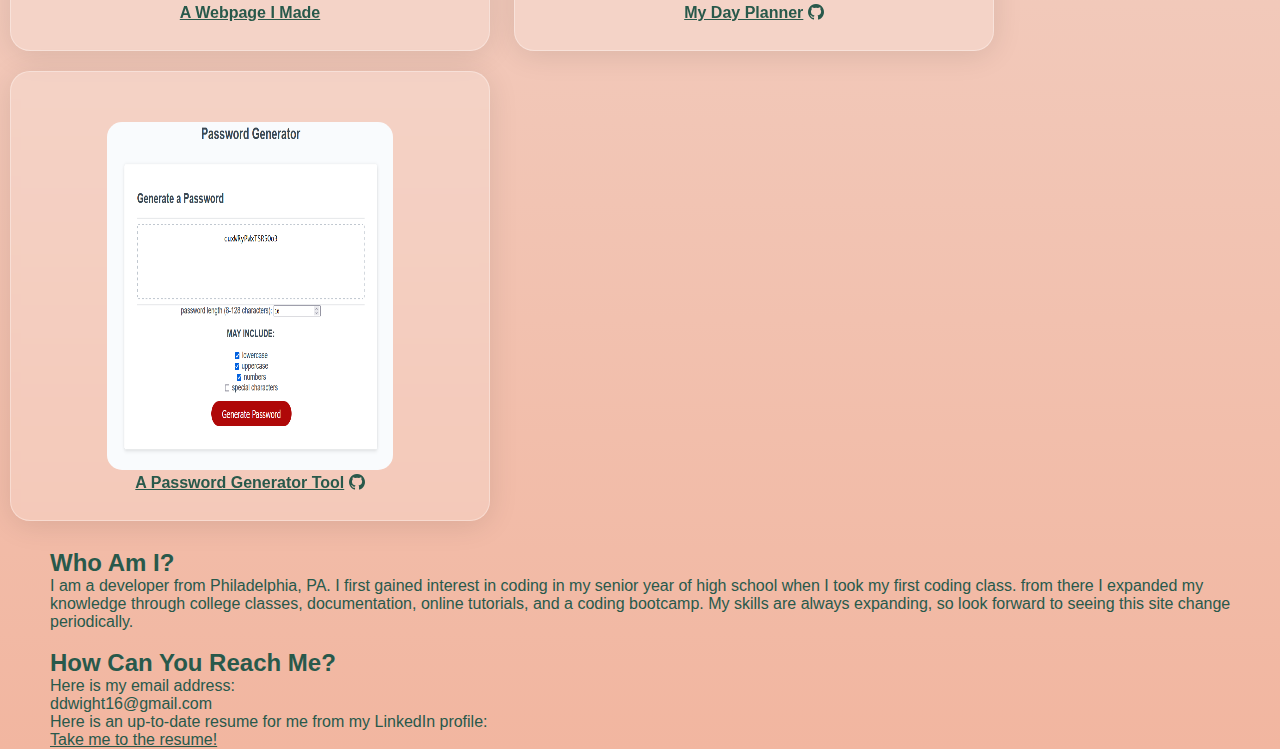
==== commit f47a4001: "updated information and created github links for projects" ====
--- a/index.html
+++ b/index.html
@@ -37,7 +37,7 @@
 
     <section class="container" id="resume">
         <div class="card" data-tilt>
-            <h2>The Front End Developer You've Been Looking For</h2>
+            <h2>The Web Developer You've Been Looking For</h2>
             <br>
             <img src="assets/images/Dave-icon.jpg" alt="a_picture_of_David">
             <br>
@@ -64,12 +64,14 @@
                         src="assets/images/dog-adoption-icon.png" alt="dog_adoption_link"></a>
                 <br>
                 <a href="https://davedw.github.io/dog-breed-finder/" target="_blank">Dog Adoption Search Tool</a>
+                <a href="https://github.com/DaveDw/dog-breed-finder" target="_blank"><i class="bi bi-github"></i></a>
             </div>
             <div class="pathway card" id="refactor" data-tilt>
                 <a href="https://wonderful-poincare-ac36b1.netlify.app/" target="_blank"><img
                         src="assets/images/refactor-icon.png" alt="refactor_link"></a>
                 <br>
                 <a href="https://wonderful-poincare-ac36b1.netlify.app/" target="_blank">A Website I Refactored</a>
+                <a href="https://github.com/DaveDw/Dwight-Refactoring" target="_blank"><i class="bi bi-github"></i></a>
             </div>
             <div class="pathway card" id="jcole" data-tilt>
                 <a href="jcole/JCole-website.html" target="_blank"><img src="assets/images/refactor-icon.png"
@@ -82,13 +84,14 @@
                         src="assets/images/day-planner-icon.png" alt="planner_link"></a>
                 <br>
                 <a href="https://davedw.github.io/Dwight_Day_Planner/" target="_blank">My Day Planner</a>
+                <a href="https://github.com/DaveDw/Dwight_Day_Planner" target="_blank"><i class="bi bi-github"></i></a>
             </div>
             <div class="pathway card" id="password" data-tilt>
                 <a href="https://davedw.github.io/Dwight_Password_Generator/" target="_blank"><img
                         src="assets/images/pass-gen-icon.png" alt="passwords_link"></a>
                 <br>
-                <a href="https://davedw.github.io/Dwight_Password_Generator/" target="_blank">A Password Generator
-                    Tool</a>
+                <a href="https://davedw.github.io/Dwight_Password_Generator/" target="_blank">A Password Generator Tool</a>
+                    <a href="https://github.com/DaveDw/Dwight_Password_Generator" target="_blank"><i class="bi bi-github"></i></a>
             </div>
         </section>
     </div>
@@ -96,15 +99,17 @@
     <article id="about">
         <h2>Who Am I?</h2>
         <p>
-            I am a developer from Philadelphia, PA. I first gained interest in coding in my senior year of high school when I took my first coding class. from there I expanded my knkowledge through college classes, documentation, online tutorials, and a coding bootcamp. My skills are always expanding, so look forward to seeing this site change periodically.
+            I am a developer from Philadelphia, PA. I first gained interest in coding in my senior year of high school when I took my first coding class. from there I expanded my knowledge through college classes, documentation, online tutorials, and a coding bootcamp. My skills are always expanding, so look forward to seeing this site change periodically.
         </p>
 
     </article>
     <br>
     <section id="contact">
         <h2>How Can You Reach Me?</h2>
-        <p>Here is an up-to-date resume for me from my LinkedIn profile:</p>
-        <a href="https://my.indeed.com/p/davidd-bp3gw3y" target="_blank">Take me to the resume!</a>
+        <p>Here is my email address: </p>
+        <p>ddwight16@gmail.com</p>
+        <p>Here is an up-to-date resume for me from my LinkedIn profile: </p>
+        <a href="assets/images/Resume-David-Dwight-2.pdf" target="_blank">Take me to the resume!</a>
 
 
     </section>
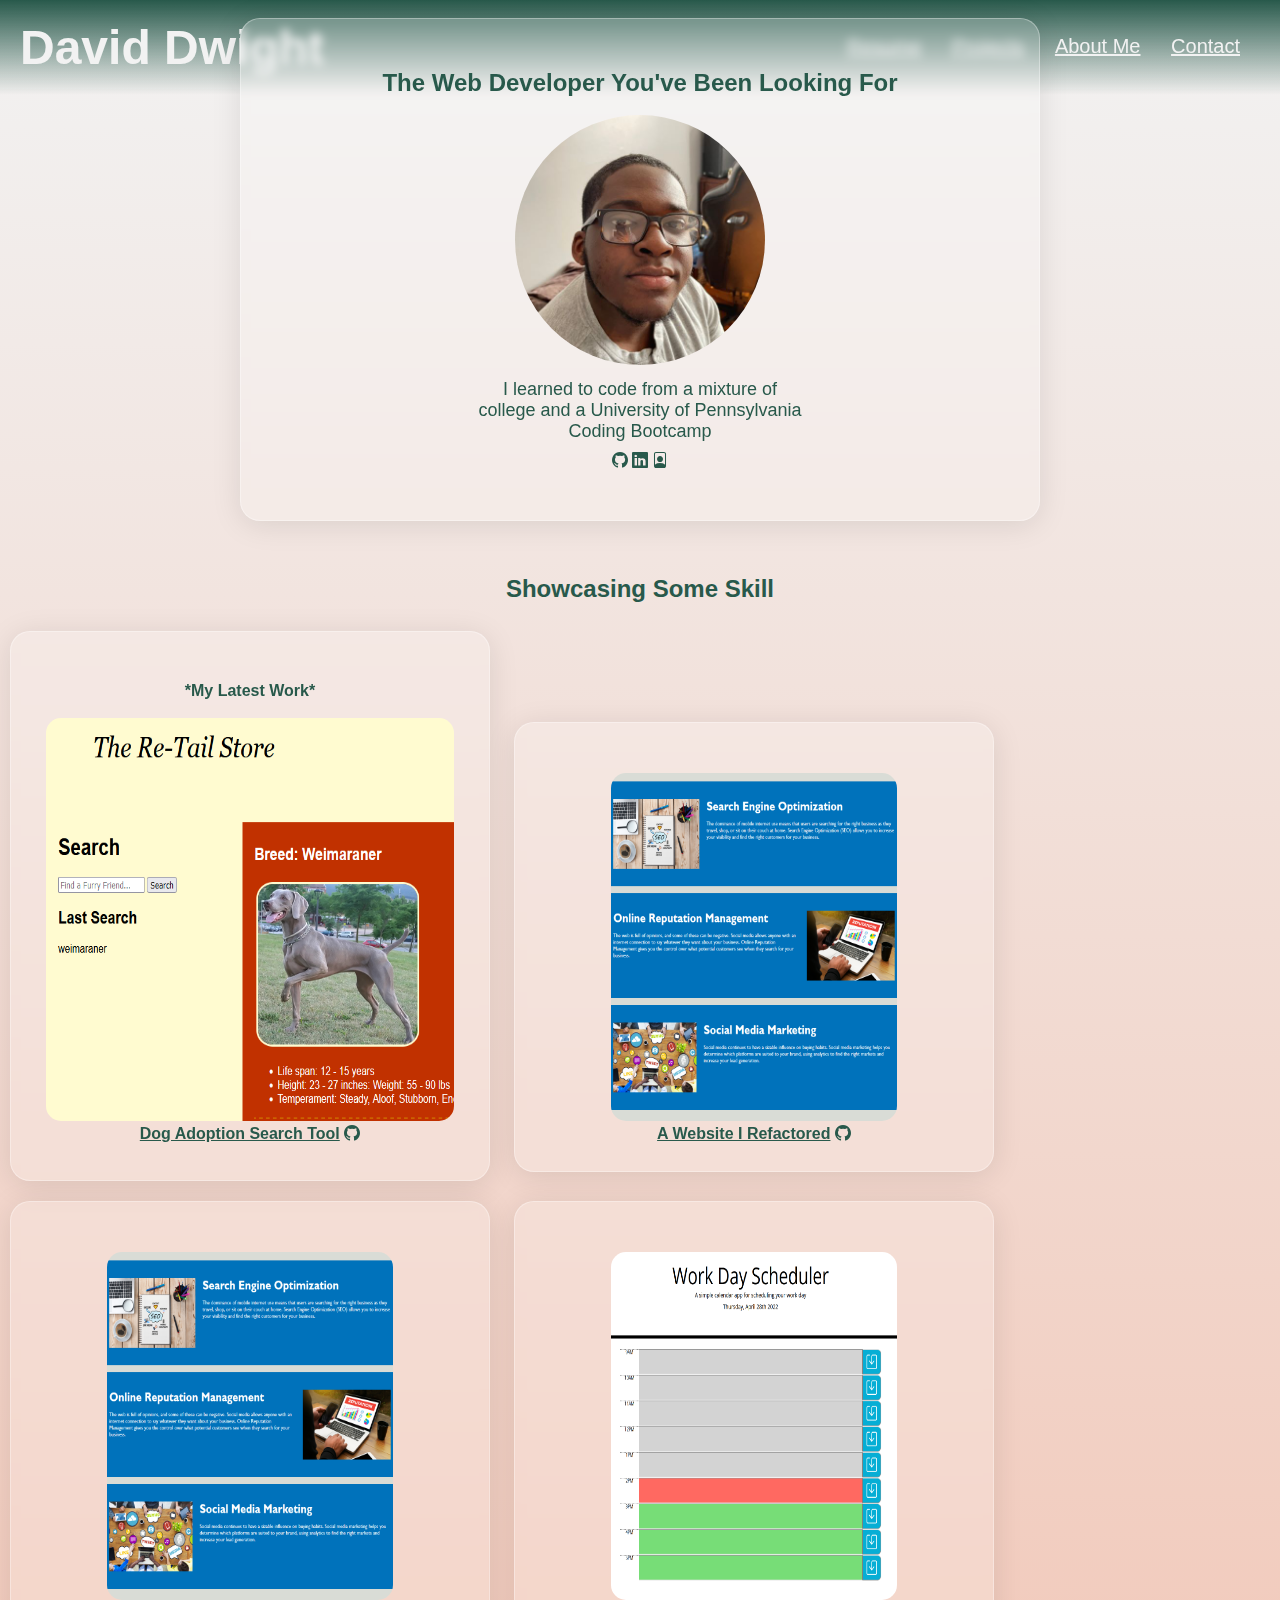
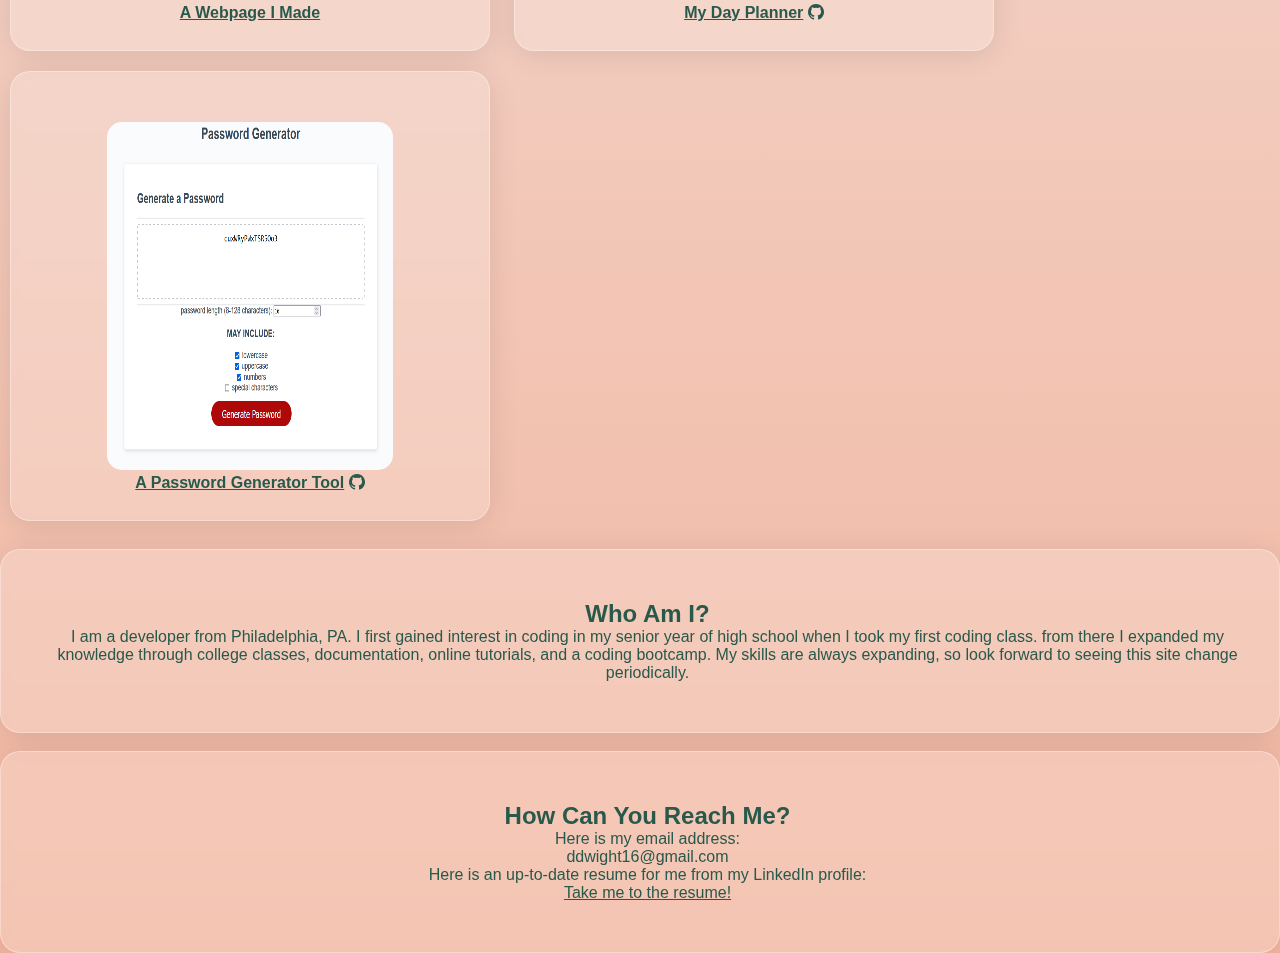
==== commit 0051dc94: "finalized changes for 7 7 22" ====
--- a/index.html
+++ b/index.html
@@ -96,7 +96,7 @@
         </section>
     </div>
     <br>
-    <article id="about">
+    <article id="about" class="card">
         <h2>Who Am I?</h2>
         <p>
             I am a developer from Philadelphia, PA. I first gained interest in coding in my senior year of high school when I took my first coding class. from there I expanded my knowledge through college classes, documentation, online tutorials, and a coding bootcamp. My skills are always expanding, so look forward to seeing this site change periodically.
@@ -104,7 +104,7 @@
 
     </article>
     <br>
-    <section id="contact">
+    <section id="contact" class="card">
         <h2>How Can You Reach Me?</h2>
         <p>Here is my email address: </p>
         <p>ddwight16@gmail.com</p>
--- a/index-style.css
+++ b/index-style.css
@@ -118,9 +118,15 @@
     padding-left: 50px;
 }
 
-#about img {
-    padding-left: 200px;
-    width:1500px;
+#about {
+    width: 100%;
+    max-width:9000px;
+    
+}
+
+#contact {
+    width: 100%;
+    max-width:9000px;
     
 }
 
@@ -141,6 +147,9 @@
     max-width: 330px;
 }
 
+#showcase {
+    text-align: center;
+}
 @media screen and (min-width:798px) {
     header {
         position: fixed;
